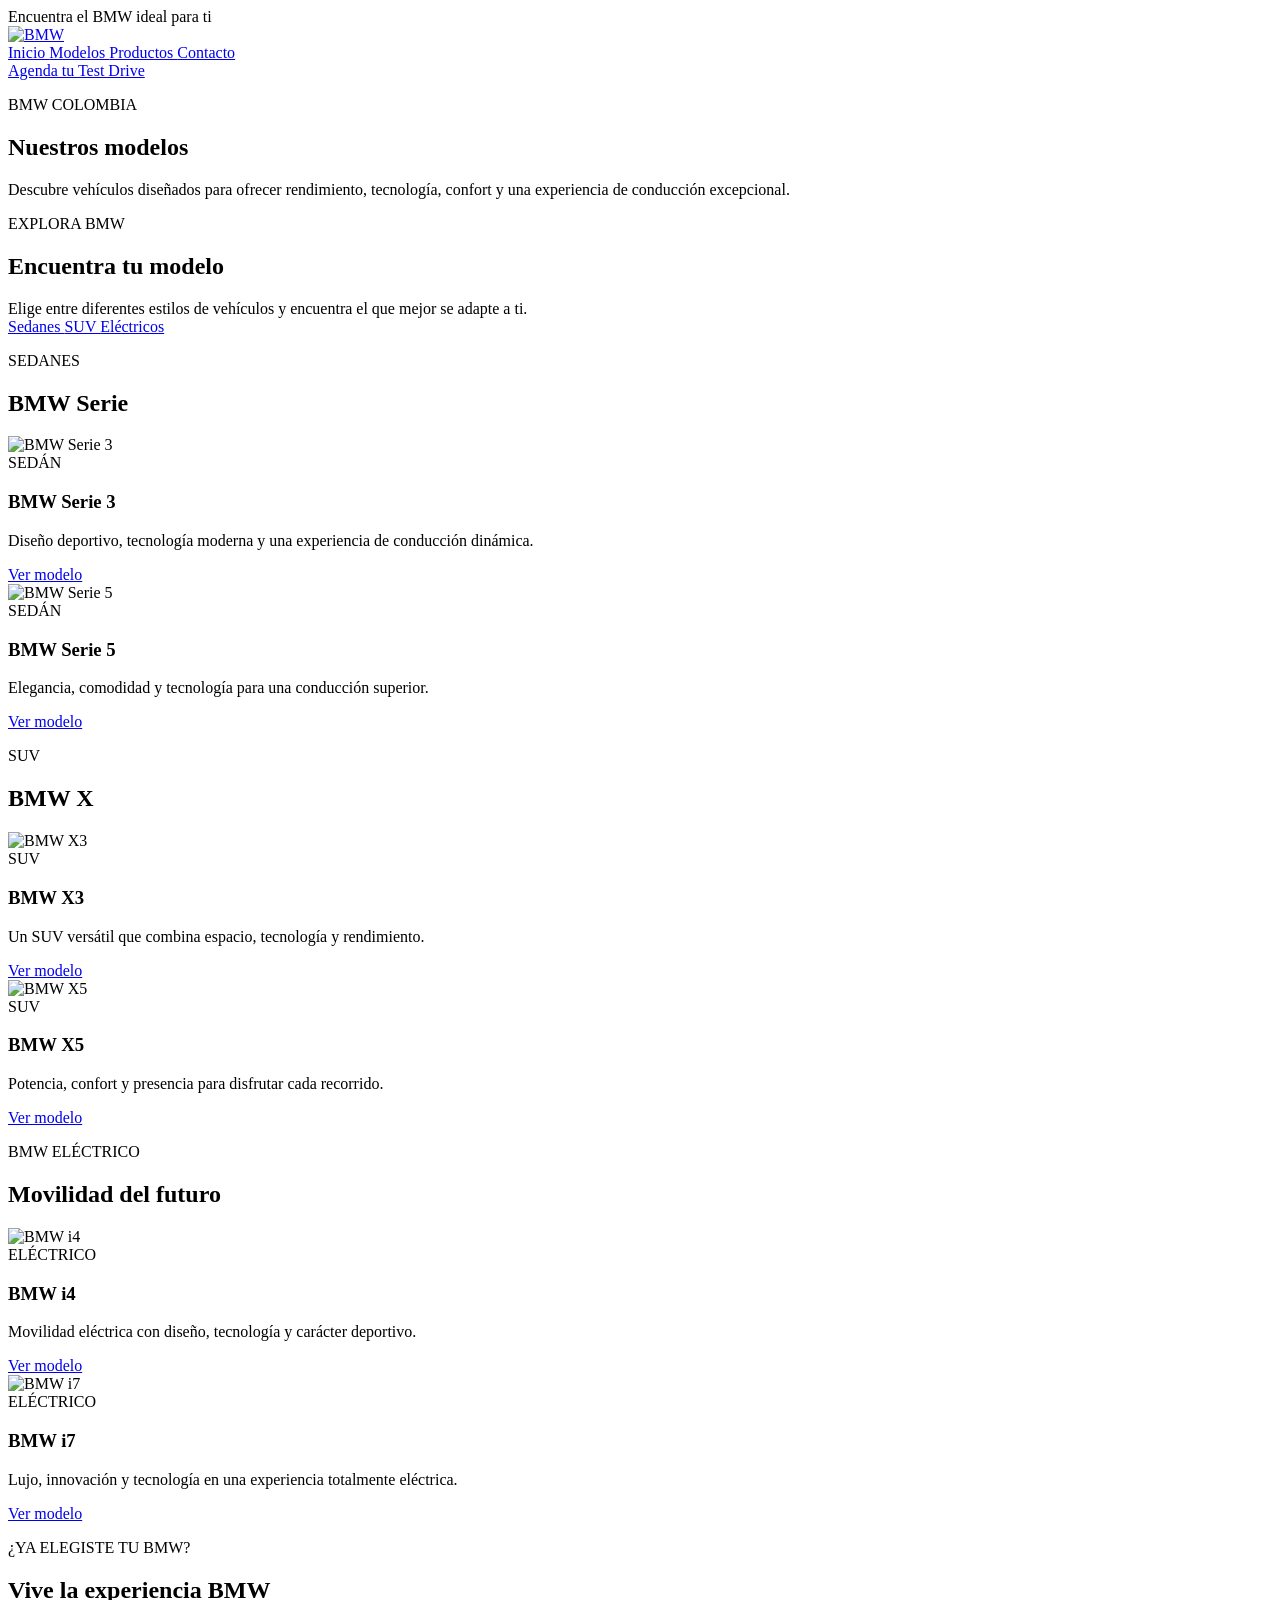
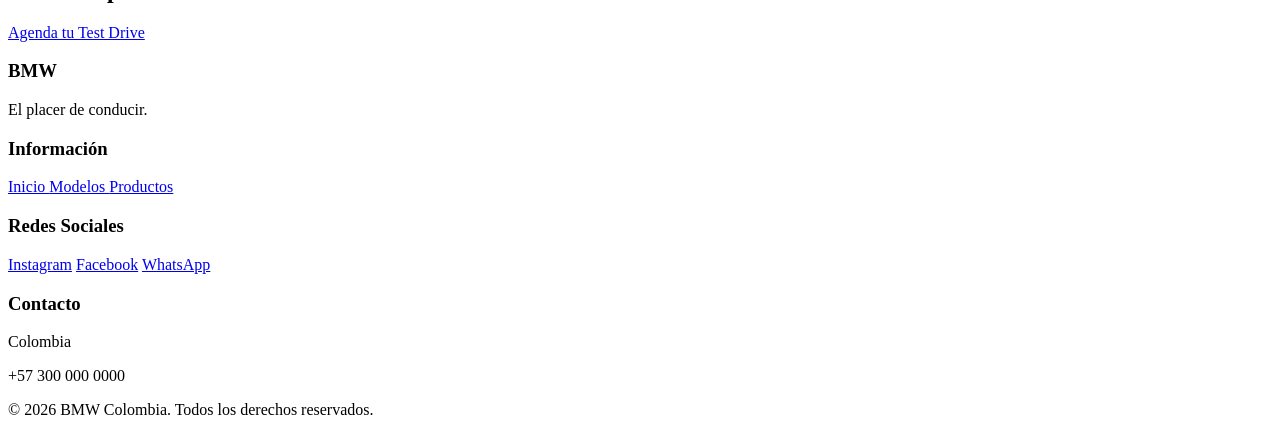
==== modelos.html @ 5158f16a "Create modelos.html" ====
<!DOCTYPE html>
<html lang="es">
<link rel="stylesheet" href="CSS/modelos.css">
<head>

    <meta charset="UTF-8">

    <meta name="viewport" content="width=device-width, initial-scale=1.0">

    <title>Modelos | BMW Colombia</title>

    <link rel="stylesheet" href="modelos.css">

</head>


<body>


    <!-- BARRA SUPERIOR -->

    <div class="barra">
        Encuentra el BMW ideal para ti
    </div>


    <!-- HEADER -->

    <header class="header">

        <!-- LOGO -->

        <a href="index.html" class="logo">

            <img src="images/logo.jpg" alt="BMW">

        </a>


        <!-- MENU -->

        <nav class="menu">

            <a href="index.html">
                Inicio
            </a>

            <a href="modelos.html" class="activo">
                Modelos
            </a>

            <a href="productos.html">
                Productos
            </a>

            <a href="contacto.html">
                Contacto
            </a>

        </nav>


        <!-- BOTON -->

        <a href="contacto.html" class="boton-test">
            Agenda tu Test Drive
        </a>

    </header>


    <!-- PORTADA -->

    <section class="portada-modelos">

        <div class="contenido-portada">

            <p>
                BMW COLOMBIA
            </p>

            <h1>
                Nuestros modelos
            </h1>

            <span>
                Descubre vehículos diseñados para ofrecer
                rendimiento, tecnología, confort y una
                experiencia de conducción excepcional.
            </span>

        </div>

    </section>


    <!-- CATEGORIAS -->

    <section class="categorias">

        <div class="titulo">

            <p>
                EXPLORA BMW
            </p>

            <h2>
                Encuentra tu modelo
            </h2>

            <span>
                Elige entre diferentes estilos de vehículos
                y encuentra el que mejor se adapte a ti.
            </span>

        </div>


        <div class="categorias-grid">

            <a href="#sedanes" class="categoria">
                Sedanes
            </a>

            <a href="#suv" class="categoria">
                SUV
            </a>

            <a href="#electricos" class="categoria">
                Eléctricos
            </a>

        </div>

    </section>


    <!-- SEDANES -->

    <section class="seccion-modelos" id="sedanes">

        <div class="titulo-modelos">

            <p>
                SEDANES
            </p>

            <h2>
                BMW Serie
            </h2>

        </div>


        <div class="modelos-grid">


            <!-- SERIE 3 -->

            <div class="modelo">

                <div class="imagen-modelo">

                    <img
                        src="images/serie3.jpg"
                        alt="BMW Serie 3"
                    >

                </div>


                <div class="info-modelo">

                    <span>
                        SEDÁN
                    </span>

                    <h3>
                        BMW Serie 3
                    </h3>

                    <p>
                        Diseño deportivo, tecnología moderna
                        y una experiencia de conducción dinámica.
                    </p>

                    <a href="#">
                        Ver modelo
                    </a>

                </div>

            </div>


            <!-- SERIE 5 -->

            <div class="modelo">

                <div class="imagen-modelo">

                    <img
                        src="images/serie5.jpg"
                        alt="BMW Serie 5"
                    >

                </div>


                <div class="info-modelo">

                    <span>
                        SEDÁN
                    </span>

                    <h3>
                        BMW Serie 5
                    </h3>

                    <p>
                        Elegancia, comodidad y tecnología
                        para una conducción superior.
                    </p>

                    <a href="#">
                        Ver modelo
                    </a>

                </div>

            </div>

        </div>

    </section>


    <!-- SUV -->

    <section class="seccion-modelos gris" id="suv">

        <div class="titulo-modelos">

            <p>
                SUV
            </p>

            <h2>
                BMW X
            </h2>

        </div>


        <div class="modelos-grid">


            <!-- X3 -->

            <div class="modelo">

                <div class="imagen-modelo">

                    <img
                        src="images/x3.jpg"
                        alt="BMW X3"
                    >

                </div>


                <div class="info-modelo">

                    <span>
                        SUV
                    </span>

                    <h3>
                        BMW X3
                    </h3>

                    <p>
                        Un SUV versátil que combina
                        espacio, tecnología y rendimiento.
                    </p>

                    <a href="#">
                        Ver modelo
                    </a>

                </div>

            </div>


            <!-- X5 -->

            <div class="modelo">

                <div class="imagen-modelo">

                    <img
                        src="images/x5.jpg"
                        alt="BMW X5"
                    >

                </div>


                <div class="info-modelo">

                    <span>
                        SUV
                    </span>

                    <h3>
                        BMW X5
                    </h3>

                    <p>
                        Potencia, confort y presencia
                        para disfrutar cada recorrido.
                    </p>

                    <a href="#">
                        Ver modelo
                    </a>

                </div>

            </div>

        </div>

    </section>


    <!-- ELÉCTRICOS -->

    <section class="seccion-modelos" id="electricos">

        <div class="titulo-modelos">

            <p>
                BMW ELÉCTRICO
            </p>

            <h2>
                Movilidad del futuro
            </h2>

        </div>


        <div class="modelos-grid">


            <!-- I4 -->

            <div class="modelo">

                <div class="imagen-modelo">

                    <img
                        src="images/i4.jpg"
                        alt="BMW i4"
                    >

                </div>


                <div class="info-modelo">

                    <span>
                        ELÉCTRICO
                    </span>

                    <h3>
                        BMW i4
                    </h3>

                    <p>
                        Movilidad eléctrica con diseño,
                        tecnología y carácter deportivo.
                    </p>

                    <a href="#">
                        Ver modelo
                    </a>

                </div>

            </div>


            <!-- I7 -->

            <div class="modelo">

                <div class="imagen-modelo">

                    <img
                        src="images/i7.jpg"
                        alt="BMW i7"
                    >

                </div>


                <div class="info-modelo">

                    <span>
                        ELÉCTRICO
                    </span>

                    <h3>
                        BMW i7
                    </h3>

                    <p>
                        Lujo, innovación y tecnología
                        en una experiencia totalmente eléctrica.
                    </p>

                    <a href="#">
                        Ver modelo
                    </a>

                </div>

            </div>

        </div>

    </section>


    <!-- LLAMADO A LA ACCIÓN -->

    <section class="llamada">

        <div>

            <p>
                ¿YA ELEGISTE TU BMW?
            </p>

            <h2>
                Vive la experiencia BMW
            </h2>

            <a href="contacto.html">
                Agenda tu Test Drive
            </a>

        </div>

    </section>


    <!-- FOOTER -->

    <footer>


        <div>

            <h3>
                BMW
            </h3>

            <p>
                El placer de conducir.
            </p>

        </div>


        <div>

            <h3>
                Información
            </h3>

            <a href="index.html">
                Inicio
            </a>

            <a href="modelos.html">
                Modelos
            </a>

            <a href="productos.html">
                Productos
            </a>

        </div>


        <div class="footer-columna">

            <h3>Redes Sociales</h3>

            <a href="https://www.instagram.com/bmw.colombia/?hl=es">Instagram</a>
            <a href="https://www.facebook.com/BMW.Colombia/?locale=es_LA">Facebook</a>
            <a href="https://wa.me/573202572769">WhatsApp</a>

        </div>


        <div>

            <h3>
                Contacto
            </h3>

            <p>
                Colombia
            </p>

            <p>
                +57 300 000 0000
            </p>

        </div>


    </footer>


    <div class="copyright">

        © 2026 BMW Colombia. Todos los derechos reservados.

    </div>


</body>

</html>
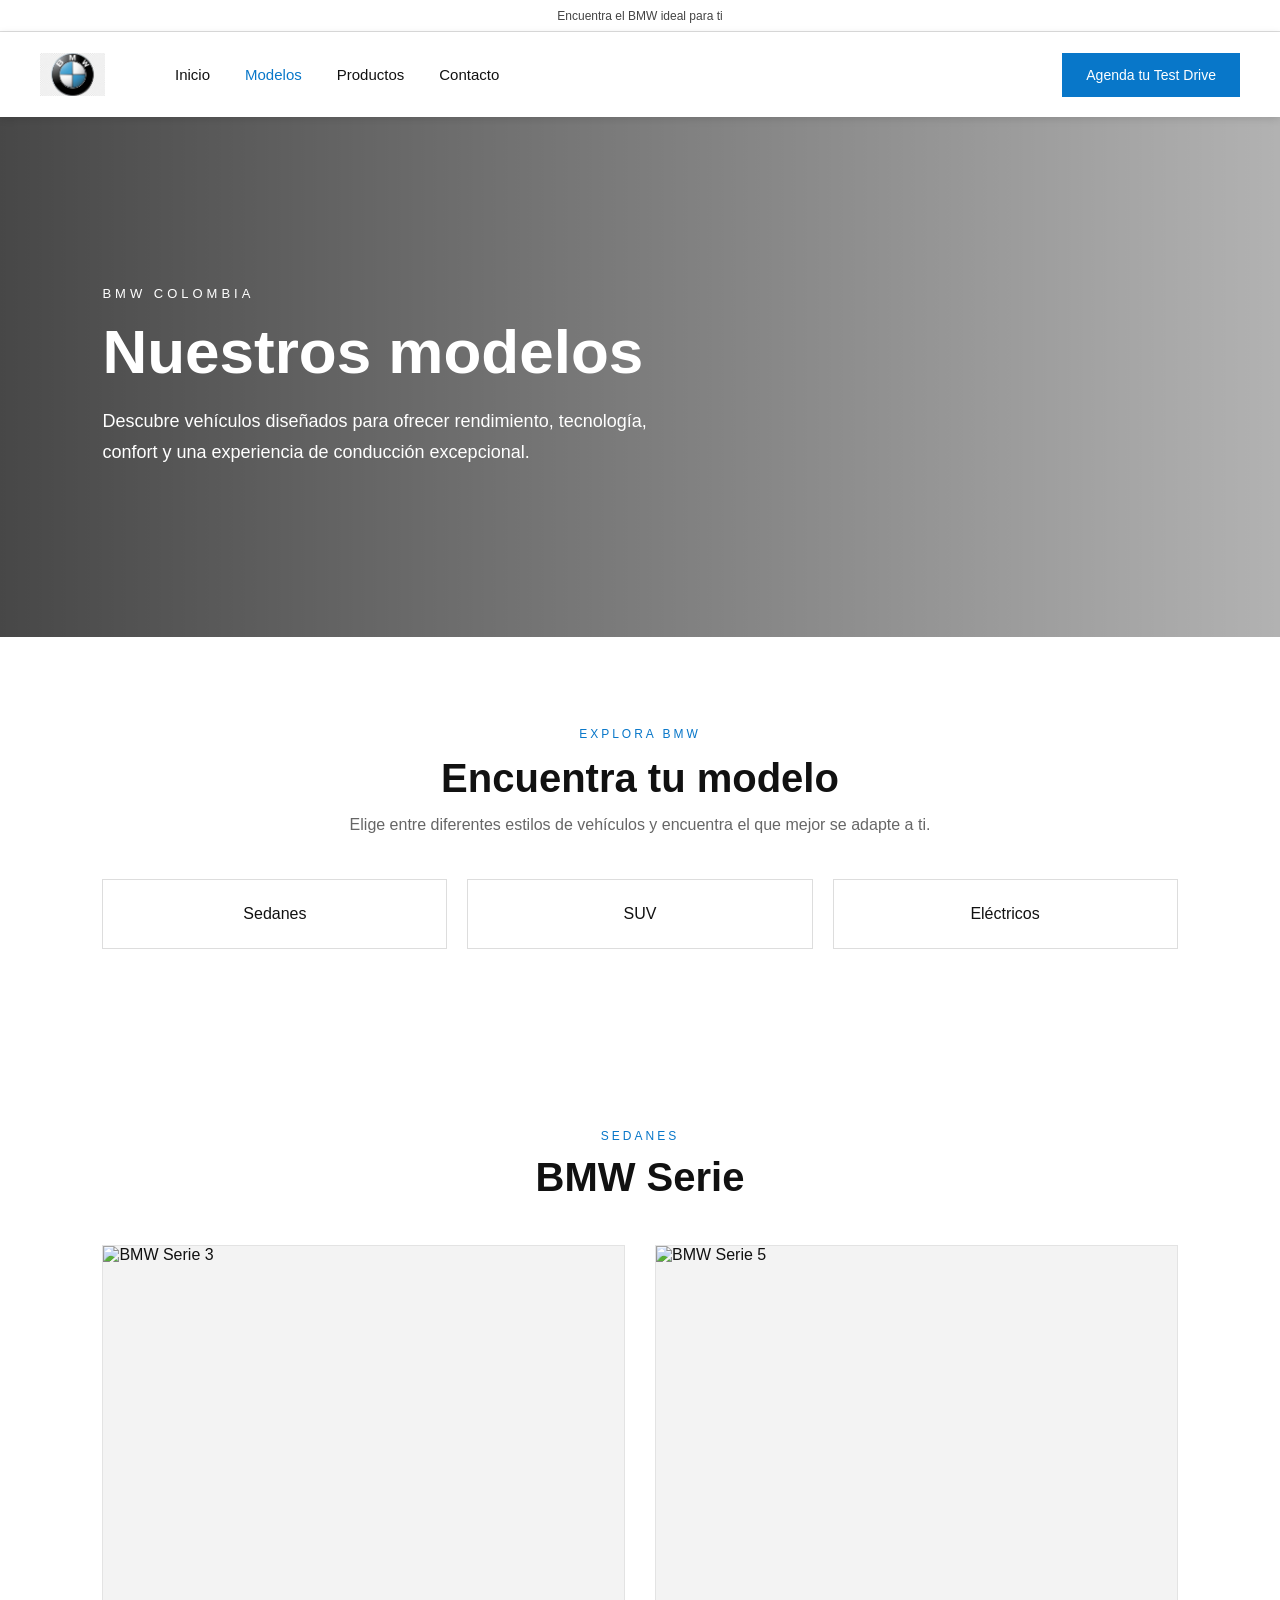
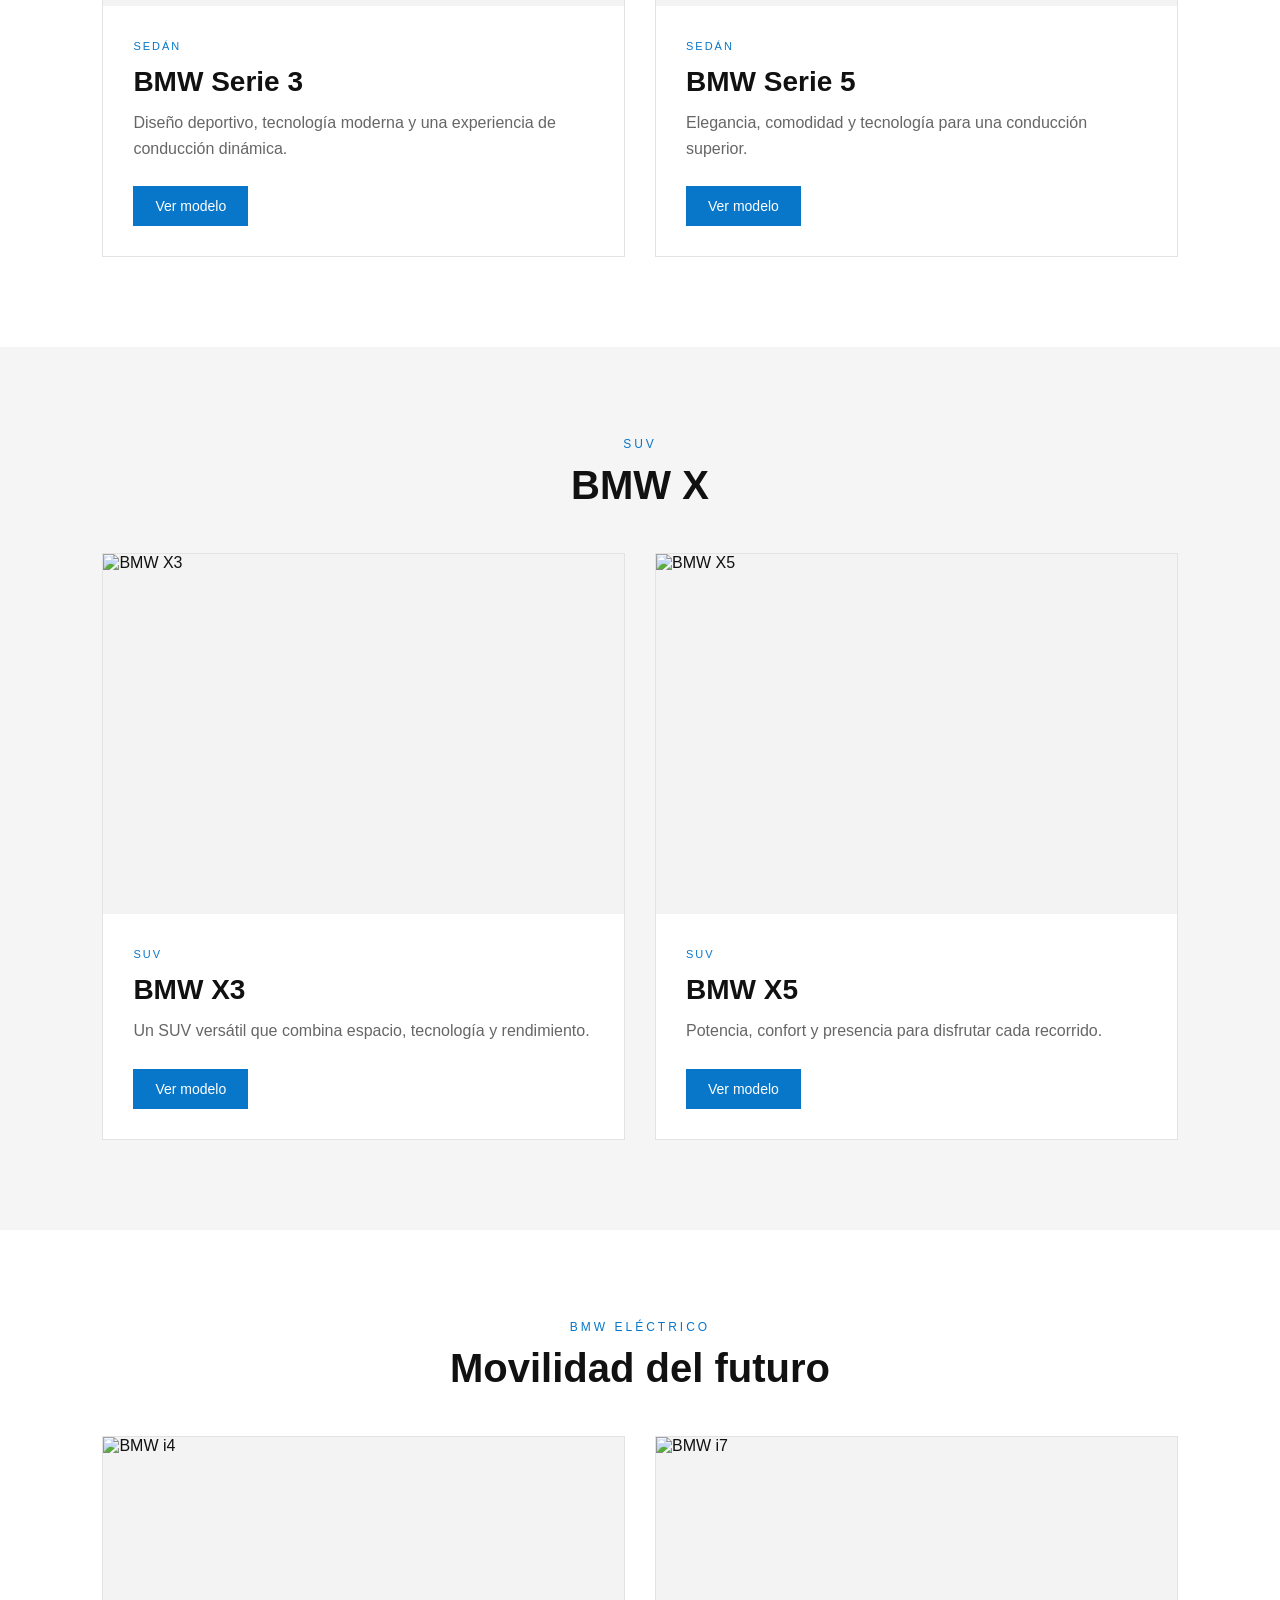
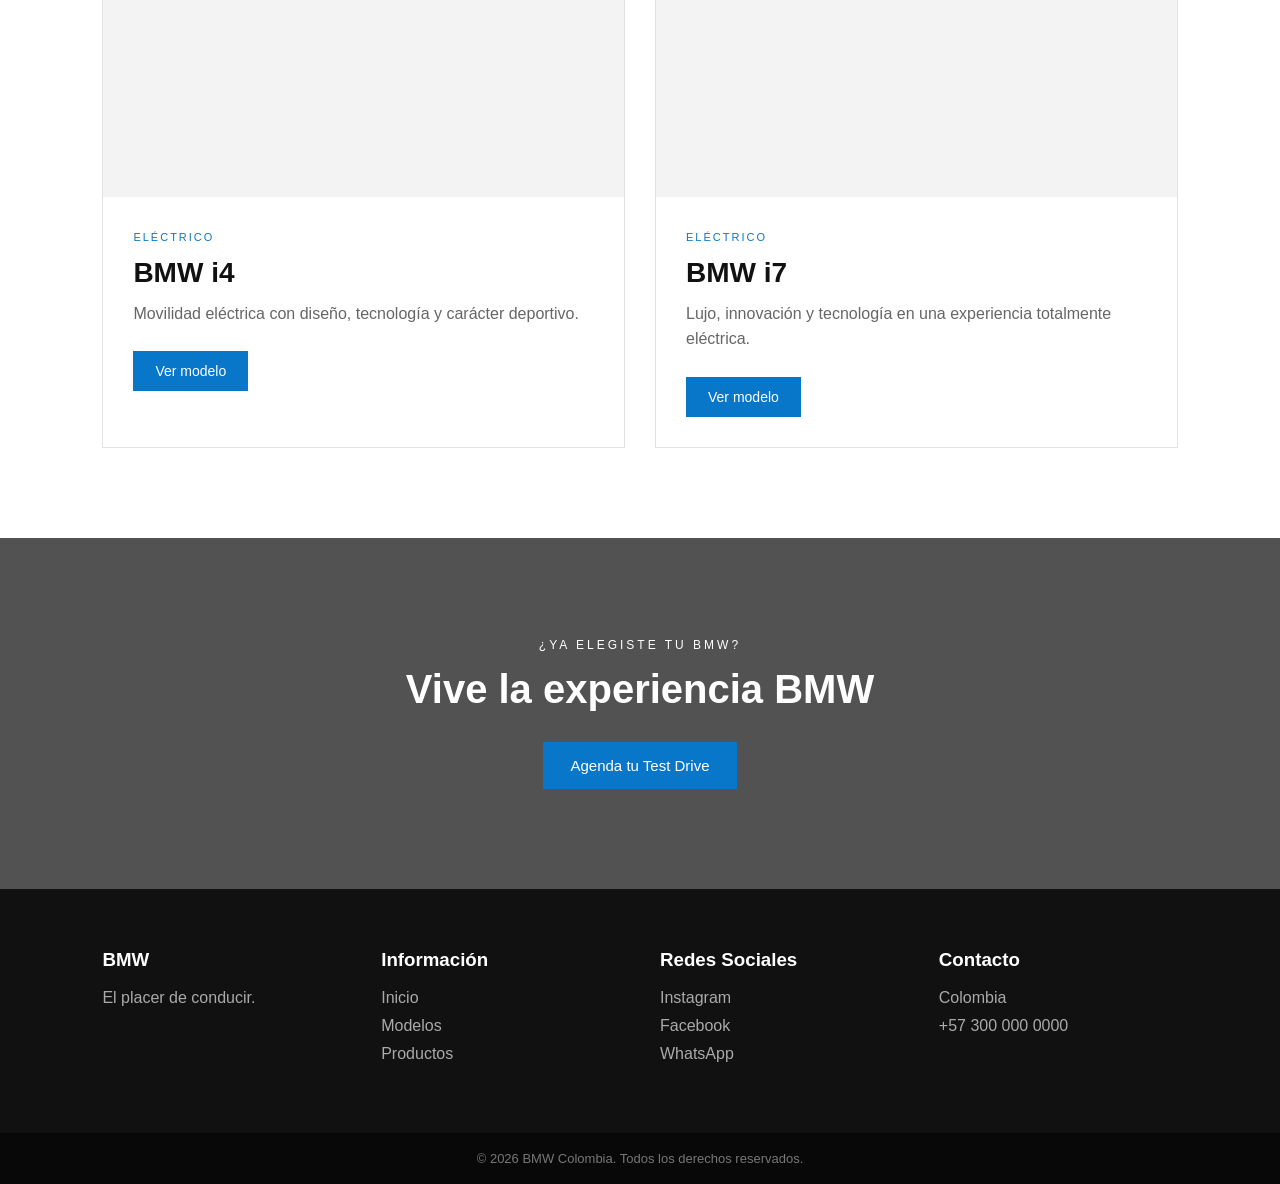
==== commit b74d8f56: "Add files via upload" ====
--- a/modelos.html
+++ b/modelos.html
@@ -1,540 +1,540 @@
-<!DOCTYPE html>
-<html lang="es">
-<link rel="stylesheet" href="CSS/modelos.css">
-<head>
-
-    <meta charset="UTF-8">
-
-    <meta name="viewport" content="width=device-width, initial-scale=1.0">
-
-    <title>Modelos | BMW Colombia</title>
-
-    <link rel="stylesheet" href="modelos.css">
-
-</head>
-
-
-<body>
-
-
-    <!-- BARRA SUPERIOR -->
-
-    <div class="barra">
-        Encuentra el BMW ideal para ti
-    </div>
-
-
-    <!-- HEADER -->
-
-    <header class="header">
-
-        <!-- LOGO -->
-
-        <a href="index.html" class="logo">
-
-            <img src="images/logo.jpg" alt="BMW">
-
-        </a>
-
-
-        <!-- MENU -->
-
-        <nav class="menu">
-
-            <a href="index.html">
-                Inicio
-            </a>
-
-            <a href="modelos.html" class="activo">
-                Modelos
-            </a>
-
-            <a href="productos.html">
-                Productos
-            </a>
-
-            <a href="contacto.html">
-                Contacto
-            </a>
-
-        </nav>
-
-
-        <!-- BOTON -->
-
-        <a href="contacto.html" class="boton-test">
-            Agenda tu Test Drive
-        </a>
-
-    </header>
-
-
-    <!-- PORTADA -->
-
-    <section class="portada-modelos">
-
-        <div class="contenido-portada">
-
-            <p>
-                BMW COLOMBIA
-            </p>
-
-            <h1>
-                Nuestros modelos
-            </h1>
-
-            <span>
-                Descubre vehículos diseñados para ofrecer
-                rendimiento, tecnología, confort y una
-                experiencia de conducción excepcional.
-            </span>
-
-        </div>
-
-    </section>
-
-
-    <!-- CATEGORIAS -->
-
-    <section class="categorias">
-
-        <div class="titulo">
-
-            <p>
-                EXPLORA BMW
-            </p>
-
-            <h2>
-                Encuentra tu modelo
-            </h2>
-
-            <span>
-                Elige entre diferentes estilos de vehículos
-                y encuentra el que mejor se adapte a ti.
-            </span>
-
-        </div>
-
-
-        <div class="categorias-grid">
-
-            <a href="#sedanes" class="categoria">
-                Sedanes
-            </a>
-
-            <a href="#suv" class="categoria">
-                SUV
-            </a>
-
-            <a href="#electricos" class="categoria">
-                Eléctricos
-            </a>
-
-        </div>
-
-    </section>
-
-
-    <!-- SEDANES -->
-
-    <section class="seccion-modelos" id="sedanes">
-
-        <div class="titulo-modelos">
-
-            <p>
-                SEDANES
-            </p>
-
-            <h2>
-                BMW Serie
-            </h2>
-
-        </div>
-
-
-        <div class="modelos-grid">
-
-
-            <!-- SERIE 3 -->
-
-            <div class="modelo">
-
-                <div class="imagen-modelo">
-
-                    <img
-                        src="images/serie3.jpg"
-                        alt="BMW Serie 3"
-                    >
-
-                </div>
-
-
-                <div class="info-modelo">
-
-                    <span>
-                        SEDÁN
-                    </span>
-
-                    <h3>
-                        BMW Serie 3
-                    </h3>
-
-                    <p>
-                        Diseño deportivo, tecnología moderna
-                        y una experiencia de conducción dinámica.
-                    </p>
-
-                    <a href="#">
-                        Ver modelo
-                    </a>
-
-                </div>
-
-            </div>
-
-
-            <!-- SERIE 5 -->
-
-            <div class="modelo">
-
-                <div class="imagen-modelo">
-
-                    <img
-                        src="images/serie5.jpg"
-                        alt="BMW Serie 5"
-                    >
-
-                </div>
-
-
-                <div class="info-modelo">
-
-                    <span>
-                        SEDÁN
-                    </span>
-
-                    <h3>
-                        BMW Serie 5
-                    </h3>
-
-                    <p>
-                        Elegancia, comodidad y tecnología
-                        para una conducción superior.
-                    </p>
-
-                    <a href="#">
-                        Ver modelo
-                    </a>
-
-                </div>
-
-            </div>
-
-        </div>
-
-    </section>
-
-
-    <!-- SUV -->
-
-    <section class="seccion-modelos gris" id="suv">
-
-        <div class="titulo-modelos">
-
-            <p>
-                SUV
-            </p>
-
-            <h2>
-                BMW X
-            </h2>
-
-        </div>
-
-
-        <div class="modelos-grid">
-
-
-            <!-- X3 -->
-
-            <div class="modelo">
-
-                <div class="imagen-modelo">
-
-                    <img
-                        src="images/x3.jpg"
-                        alt="BMW X3"
-                    >
-
-                </div>
-
-
-                <div class="info-modelo">
-
-                    <span>
-                        SUV
-                    </span>
-
-                    <h3>
-                        BMW X3
-                    </h3>
-
-                    <p>
-                        Un SUV versátil que combina
-                        espacio, tecnología y rendimiento.
-                    </p>
-
-                    <a href="#">
-                        Ver modelo
-                    </a>
-
-                </div>
-
-            </div>
-
-
-            <!-- X5 -->
-
-            <div class="modelo">
-
-                <div class="imagen-modelo">
-
-                    <img
-                        src="images/x5.jpg"
-                        alt="BMW X5"
-                    >
-
-                </div>
-
-
-                <div class="info-modelo">
-
-                    <span>
-                        SUV
-                    </span>
-
-                    <h3>
-                        BMW X5
-                    </h3>
-
-                    <p>
-                        Potencia, confort y presencia
-                        para disfrutar cada recorrido.
-                    </p>
-
-                    <a href="#">
-                        Ver modelo
-                    </a>
-
-                </div>
-
-            </div>
-
-        </div>
-
-    </section>
-
-
-    <!-- ELÉCTRICOS -->
-
-    <section class="seccion-modelos" id="electricos">
-
-        <div class="titulo-modelos">
-
-            <p>
-                BMW ELÉCTRICO
-            </p>
-
-            <h2>
-                Movilidad del futuro
-            </h2>
-
-        </div>
-
-
-        <div class="modelos-grid">
-
-
-            <!-- I4 -->
-
-            <div class="modelo">
-
-                <div class="imagen-modelo">
-
-                    <img
-                        src="images/i4.jpg"
-                        alt="BMW i4"
-                    >
-
-                </div>
-
-
-                <div class="info-modelo">
-
-                    <span>
-                        ELÉCTRICO
-                    </span>
-
-                    <h3>
-                        BMW i4
-                    </h3>
-
-                    <p>
-                        Movilidad eléctrica con diseño,
-                        tecnología y carácter deportivo.
-                    </p>
-
-                    <a href="#">
-                        Ver modelo
-                    </a>
-
-                </div>
-
-            </div>
-
-
-            <!-- I7 -->
-
-            <div class="modelo">
-
-                <div class="imagen-modelo">
-
-                    <img
-                        src="images/i7.jpg"
-                        alt="BMW i7"
-                    >
-
-                </div>
-
-
-                <div class="info-modelo">
-
-                    <span>
-                        ELÉCTRICO
-                    </span>
-
-                    <h3>
-                        BMW i7
-                    </h3>
-
-                    <p>
-                        Lujo, innovación y tecnología
-                        en una experiencia totalmente eléctrica.
-                    </p>
-
-                    <a href="#">
-                        Ver modelo
-                    </a>
-
-                </div>
-
-            </div>
-
-        </div>
-
-    </section>
-
-
-    <!-- LLAMADO A LA ACCIÓN -->
-
-    <section class="llamada">
-
-        <div>
-
-            <p>
-                ¿YA ELEGISTE TU BMW?
-            </p>
-
-            <h2>
-                Vive la experiencia BMW
-            </h2>
-
-            <a href="contacto.html">
-                Agenda tu Test Drive
-            </a>
-
-        </div>
-
-    </section>
-
-
-    <!-- FOOTER -->
-
-    <footer>
-
-
-        <div>
-
-            <h3>
-                BMW
-            </h3>
-
-            <p>
-                El placer de conducir.
-            </p>
-
-        </div>
-
-
-        <div>
-
-            <h3>
-                Información
-            </h3>
-
-            <a href="index.html">
-                Inicio
-            </a>
-
-            <a href="modelos.html">
-                Modelos
-            </a>
-
-            <a href="productos.html">
-                Productos
-            </a>
-
-        </div>
-
-
-        <div class="footer-columna">
-
-            <h3>Redes Sociales</h3>
-
-            <a href="https://www.instagram.com/bmw.colombia/?hl=es">Instagram</a>
-            <a href="https://www.facebook.com/BMW.Colombia/?locale=es_LA">Facebook</a>
-            <a href="https://wa.me/573202572769">WhatsApp</a>
-
-        </div>
-
-
-        <div>
-
-            <h3>
-                Contacto
-            </h3>
-
-            <p>
-                Colombia
-            </p>
-
-            <p>
-                +57 300 000 0000
-            </p>
-
-        </div>
-
-
-    </footer>
-
-
-    <div class="copyright">
-
-        © 2026 BMW Colombia. Todos los derechos reservados.
-
-    </div>
-
-
-</body>
-
-</html>
+<!DOCTYPE html>
+<html lang="es">
+<link rel="stylesheet" href="CSS/modelos.css">
+<head>
+
+    <meta charset="UTF-8">
+
+    <meta name="viewport" content="width=device-width, initial-scale=1.0">
+
+    <title>Modelos | BMW Colombia</title>
+
+    <link rel="stylesheet" href="modelos.css">
+
+</head>
+
+
+<body>
+
+
+    <!-- BARRA SUPERIOR -->
+
+    <div class="barra">
+        Encuentra el BMW ideal para ti
+    </div>
+
+
+    <!-- HEADER -->
+
+    <header class="header">
+
+        <!-- LOGO -->
+
+        <a href="index.html" class="logo">
+
+            <img src="images/logo.jpg" alt="BMW">
+
+        </a>
+
+
+        <!-- MENU -->
+
+        <nav class="menu">
+
+            <a href="index.html">
+                Inicio
+            </a>
+
+            <a href="modelos.html" class="activo">
+                Modelos
+            </a>
+
+            <a href="productos.html">
+                Productos
+            </a>
+
+            <a href="contacto.html">
+                Contacto
+            </a>
+
+        </nav>
+
+
+        <!-- BOTON -->
+
+        <a href="contacto.html" class="boton-test">
+            Agenda tu Test Drive
+        </a>
+
+    </header>
+
+
+    <!-- PORTADA -->
+
+    <section class="portada-modelos">
+
+        <div class="contenido-portada">
+
+            <p>
+                BMW COLOMBIA
+            </p>
+
+            <h1>
+                Nuestros modelos
+            </h1>
+
+            <span>
+                Descubre vehículos diseñados para ofrecer
+                rendimiento, tecnología, confort y una
+                experiencia de conducción excepcional.
+            </span>
+
+        </div>
+
+    </section>
+
+
+    <!-- CATEGORIAS -->
+
+    <section class="categorias">
+
+        <div class="titulo">
+
+            <p>
+                EXPLORA BMW
+            </p>
+
+            <h2>
+                Encuentra tu modelo
+            </h2>
+
+            <span>
+                Elige entre diferentes estilos de vehículos
+                y encuentra el que mejor se adapte a ti.
+            </span>
+
+        </div>
+
+
+        <div class="categorias-grid">
+
+            <a href="#sedanes" class="categoria">
+                Sedanes
+            </a>
+
+            <a href="#suv" class="categoria">
+                SUV
+            </a>
+
+            <a href="#electricos" class="categoria">
+                Eléctricos
+            </a>
+
+        </div>
+
+    </section>
+
+
+    <!-- SEDANES -->
+
+    <section class="seccion-modelos" id="sedanes">
+
+        <div class="titulo-modelos">
+
+            <p>
+                SEDANES
+            </p>
+
+            <h2>
+                BMW Serie
+            </h2>
+
+        </div>
+
+
+        <div class="modelos-grid">
+
+
+            <!-- SERIE 3 -->
+
+            <div class="modelo">
+
+                <div class="imagen-modelo">
+
+                    <img
+                        src="images/serie3.jpg"
+                        alt="BMW Serie 3"
+                    >
+
+                </div>
+
+
+                <div class="info-modelo">
+
+                    <span>
+                        SEDÁN
+                    </span>
+
+                    <h3>
+                        BMW Serie 3
+                    </h3>
+
+                    <p>
+                        Diseño deportivo, tecnología moderna
+                        y una experiencia de conducción dinámica.
+                    </p>
+
+                    <a href="#">
+                        Ver modelo
+                    </a>
+
+                </div>
+
+            </div>
+
+
+            <!-- SERIE 5 -->
+
+            <div class="modelo">
+
+                <div class="imagen-modelo">
+
+                    <img
+                        src="images/serie5.jpg"
+                        alt="BMW Serie 5"
+                    >
+
+                </div>
+
+
+                <div class="info-modelo">
+
+                    <span>
+                        SEDÁN
+                    </span>
+
+                    <h3>
+                        BMW Serie 5
+                    </h3>
+
+                    <p>
+                        Elegancia, comodidad y tecnología
+                        para una conducción superior.
+                    </p>
+
+                    <a href="#">
+                        Ver modelo
+                    </a>
+
+                </div>
+
+            </div>
+
+        </div>
+
+    </section>
+
+
+    <!-- SUV -->
+
+    <section class="seccion-modelos gris" id="suv">
+
+        <div class="titulo-modelos">
+
+            <p>
+                SUV
+            </p>
+
+            <h2>
+                BMW X
+            </h2>
+
+        </div>
+
+
+        <div class="modelos-grid">
+
+
+            <!-- X3 -->
+
+            <div class="modelo">
+
+                <div class="imagen-modelo">
+
+                    <img
+                        src="images/x3.jpg"
+                        alt="BMW X3"
+                    >
+
+                </div>
+
+
+                <div class="info-modelo">
+
+                    <span>
+                        SUV
+                    </span>
+
+                    <h3>
+                        BMW X3
+                    </h3>
+
+                    <p>
+                        Un SUV versátil que combina
+                        espacio, tecnología y rendimiento.
+                    </p>
+
+                    <a href="#">
+                        Ver modelo
+                    </a>
+
+                </div>
+
+            </div>
+
+
+            <!-- X5 -->
+
+            <div class="modelo">
+
+                <div class="imagen-modelo">
+
+                    <img
+                        src="images/x5.jpg"
+                        alt="BMW X5"
+                    >
+
+                </div>
+
+
+                <div class="info-modelo">
+
+                    <span>
+                        SUV
+                    </span>
+
+                    <h3>
+                        BMW X5
+                    </h3>
+
+                    <p>
+                        Potencia, confort y presencia
+                        para disfrutar cada recorrido.
+                    </p>
+
+                    <a href="#">
+                        Ver modelo
+                    </a>
+
+                </div>
+
+            </div>
+
+        </div>
+
+    </section>
+
+
+    <!-- ELÉCTRICOS -->
+
+    <section class="seccion-modelos" id="electricos">
+
+        <div class="titulo-modelos">
+
+            <p>
+                BMW ELÉCTRICO
+            </p>
+
+            <h2>
+                Movilidad del futuro
+            </h2>
+
+        </div>
+
+
+        <div class="modelos-grid">
+
+
+            <!-- I4 -->
+
+            <div class="modelo">
+
+                <div class="imagen-modelo">
+
+                    <img
+                        src="images/i4.jpg"
+                        alt="BMW i4"
+                    >
+
+                </div>
+
+
+                <div class="info-modelo">
+
+                    <span>
+                        ELÉCTRICO
+                    </span>
+
+                    <h3>
+                        BMW i4
+                    </h3>
+
+                    <p>
+                        Movilidad eléctrica con diseño,
+                        tecnología y carácter deportivo.
+                    </p>
+
+                    <a href="#">
+                        Ver modelo
+                    </a>
+
+                </div>
+
+            </div>
+
+
+            <!-- I7 -->
+
+            <div class="modelo">
+
+                <div class="imagen-modelo">
+
+                    <img
+                        src="images/i7.jpg"
+                        alt="BMW i7"
+                    >
+
+                </div>
+
+
+                <div class="info-modelo">
+
+                    <span>
+                        ELÉCTRICO
+                    </span>
+
+                    <h3>
+                        BMW i7
+                    </h3>
+
+                    <p>
+                        Lujo, innovación y tecnología
+                        en una experiencia totalmente eléctrica.
+                    </p>
+
+                    <a href="#">
+                        Ver modelo
+                    </a>
+
+                </div>
+
+            </div>
+
+        </div>
+
+    </section>
+
+
+    <!-- LLAMADO A LA ACCIÓN -->
+
+    <section class="llamada">
+
+        <div>
+
+            <p>
+                ¿YA ELEGISTE TU BMW?
+            </p>
+
+            <h2>
+                Vive la experiencia BMW
+            </h2>
+
+            <a href="contacto.html">
+                Agenda tu Test Drive
+            </a>
+
+        </div>
+
+    </section>
+
+
+    <!-- FOOTER -->
+
+    <footer>
+
+
+        <div>
+
+            <h3>
+                BMW
+            </h3>
+
+            <p>
+                El placer de conducir.
+            </p>
+
+        </div>
+
+
+        <div>
+
+            <h3>
+                Información
+            </h3>
+
+            <a href="index.html">
+                Inicio
+            </a>
+
+            <a href="modelos.html">
+                Modelos
+            </a>
+
+            <a href="productos.html">
+                Productos
+            </a>
+
+        </div>
+
+
+        <div class="footer-columna">
+
+            <h3>Redes Sociales</h3>
+
+            <a href="https://www.instagram.com/bmw.colombia/?hl=es">Instagram</a>
+            <a href="https://www.facebook.com/BMW.Colombia/?locale=es_LA">Facebook</a>
+            <a href="https://wa.me/573202572769">WhatsApp</a>
+
+        </div>
+
+
+        <div>
+
+            <h3>
+                Contacto
+            </h3>
+
+            <p>
+                Colombia
+            </p>
+
+            <p>
+                +57 300 000 0000
+            </p>
+
+        </div>
+
+
+    </footer>
+
+
+    <div class="copyright">
+
+        © 2026 BMW Colombia. Todos los derechos reservados.
+
+    </div>
+
+
+</body>
+
+</html>
--- a/CSS/modelos.css
+++ b/CSS/modelos.css
@@ -0,0 +1,613 @@
+/* =========================
+   GENERAL
+   ========================= */
+
+* {
+    margin: 0;
+    padding: 0;
+    box-sizing: border-box;
+}
+
+html {
+    scroll-behavior: smooth;
+}
+
+body {
+    font-family: Arial, Helvetica, sans-serif;
+    color: #111;
+    background-color: white;
+}
+
+
+/* =========================
+   BARRA
+   ========================= */
+
+.barra {
+    width: 100%;
+    height: 32px;
+
+    display: flex;
+    align-items: center;
+    justify-content: center;
+
+    border-bottom: 1px solid #ddd;
+
+    font-size: 12px;
+    color: #444;
+}
+
+
+/* =========================
+   HEADER
+   ========================= */
+
+.header {
+    width: 100%;
+    height: 85px;
+
+    display: flex;
+    align-items: center;
+
+    padding: 0 40px;
+
+    background-color: white;
+
+    box-shadow: 0 2px 8px rgba(0, 0, 0, 0.12);
+
+    position: relative;
+    z-index: 10;
+}
+
+
+/* LOGO */
+
+.logo img {
+    width: 65px;
+    height: 65px;
+
+    object-fit: contain;
+
+    display: block;
+}
+
+
+/* MENU */
+
+.menu {
+    display: flex;
+
+    gap: 35px;
+
+    margin-left: 70px;
+}
+
+.menu a {
+    color: #111;
+
+    text-decoration: none;
+
+    font-size: 15px;
+
+    transition: 0.3s;
+}
+
+.menu a:hover,
+.menu a.activo {
+    color: #0877c9;
+}
+
+
+/* BOTON */
+
+.boton-test {
+    margin-left: auto;
+
+    padding: 14px 24px;
+
+    background-color: #0877c9;
+
+    color: white;
+
+    text-decoration: none;
+
+    font-size: 14px;
+
+    transition: 0.3s;
+}
+
+.boton-test:hover {
+    background-color: #055b97;
+}
+
+
+/* =========================
+   PORTADA
+   ========================= */
+
+.portada-modelos {
+    width: 100%;
+
+    height: 520px;
+
+    display: flex;
+
+    align-items: center;
+
+    position: relative;
+
+    background-image:
+        linear-gradient(
+            to right,
+            rgba(0, 0, 0, 0.72),
+            rgba(0, 0, 0, 0.30)
+        ),
+        url("images/modelos-portada.jpg");
+
+    background-size: cover;
+
+    background-position: center;
+
+    background-repeat: no-repeat;
+}
+
+
+/* TEXTO PORTADA */
+
+.contenido-portada {
+    width: 600px;
+
+    margin-left: 8%;
+
+    color: white;
+}
+
+.contenido-portada p {
+    font-size: 13px;
+
+    letter-spacing: 4px;
+
+    margin-bottom: 18px;
+}
+
+.contenido-portada h1 {
+    font-size: 62px;
+
+    line-height: 1.05;
+
+    margin-bottom: 22px;
+}
+
+.contenido-portada span {
+    display: block;
+
+    max-width: 550px;
+
+    font-size: 18px;
+
+    line-height: 1.7;
+}
+
+
+/* =========================
+   CATEGORIAS
+   ========================= */
+
+.categorias {
+    padding: 90px 8%;
+}
+
+.titulo {
+    text-align: center;
+
+    margin-bottom: 45px;
+}
+
+.titulo p {
+    font-size: 12px;
+
+    letter-spacing: 3px;
+
+    color: #0877c9;
+
+    margin-bottom: 15px;
+}
+
+.titulo h2 {
+    font-size: 40px;
+
+    margin-bottom: 15px;
+}
+
+.titulo span {
+    color: #666;
+}
+
+
+/* CATEGORIAS GRID */
+
+.categorias-grid {
+    display: grid;
+
+    grid-template-columns: repeat(3, 1fr);
+
+    gap: 20px;
+}
+
+.categoria {
+    padding: 25px;
+
+    text-align: center;
+
+    text-decoration: none;
+
+    color: #111;
+
+    border: 1px solid #ddd;
+
+    transition: 0.3s;
+}
+
+.categoria:hover {
+    background-color: #0877c9;
+
+    color: white;
+
+    border-color: #0877c9;
+}
+
+
+/* =========================
+   SECCIONES MODELOS
+   ========================= */
+
+.seccion-modelos {
+    padding: 90px 8%;
+
+    background-color: white;
+}
+
+.seccion-modelos.gris {
+    background-color: #f5f5f5;
+}
+
+.titulo-modelos {
+    text-align: center;
+
+    margin-bottom: 45px;
+}
+
+.titulo-modelos p {
+    font-size: 12px;
+
+    letter-spacing: 3px;
+
+    color: #0877c9;
+
+    margin-bottom: 12px;
+}
+
+.titulo-modelos h2 {
+    font-size: 40px;
+}
+
+
+/* =========================
+   GRID
+   ========================= */
+
+.modelos-grid {
+    display: grid;
+
+    grid-template-columns: repeat(2, 1fr);
+
+    gap: 30px;
+}
+
+
+/* =========================
+   TARJETA
+   ========================= */
+
+.modelo {
+    background-color: white;
+
+    border: 1px solid #e3e3e3;
+
+    overflow: hidden;
+
+    transition: 0.3s;
+}
+
+.modelo:hover {
+    transform: translateY(-6px);
+
+    box-shadow: 0 10px 25px rgba(0, 0, 0, 0.12);
+}
+
+
+/* IMAGEN */
+
+.imagen-modelo {
+    width: 100%;
+
+    height: 360px;
+
+    overflow: hidden;
+
+    background-color: #f3f3f3;
+}
+
+.imagen-modelo img {
+    width: 100%;
+    height: 100%;
+
+    display: block;
+
+    object-fit: cover;
+
+    transition: 0.4s;
+}
+
+.modelo:hover .imagen-modelo img {
+    transform: scale(1.04);
+}
+
+
+/* INFORMACION */
+
+.info-modelo {
+    padding: 30px;
+}
+
+.info-modelo span {
+    color: #0877c9;
+
+    font-size: 11px;
+
+    letter-spacing: 2px;
+}
+
+.info-modelo h3 {
+    font-size: 28px;
+
+    margin: 12px 0;
+}
+
+.info-modelo p {
+    color: #666;
+
+    line-height: 1.6;
+
+    margin-bottom: 25px;
+}
+
+.info-modelo a {
+    display: inline-block;
+
+    padding: 12px 22px;
+
+    background-color: #0877c9;
+
+    color: white;
+
+    text-decoration: none;
+
+    font-size: 14px;
+
+    transition: 0.3s;
+}
+
+.info-modelo a:hover {
+    background-color: #055b97;
+}
+
+
+/* =========================
+   LLAMADA FINAL
+   ========================= */
+
+.llamada {
+    width: 100%;
+
+    padding: 100px 8%;
+
+    text-align: center;
+
+    color: white;
+
+    background-image:
+        linear-gradient(
+            rgba(0, 0, 0, 0.68),
+            rgba(0, 0, 0, 0.68)
+        ),
+        url("images/modelos-portada.jpg");
+
+    background-size: cover;
+
+    background-position: center;
+}
+
+.llamada p {
+    font-size: 12px;
+
+    letter-spacing: 3px;
+
+    margin-bottom: 15px;
+}
+
+.llamada h2 {
+    font-size: 40px;
+
+    margin-bottom: 30px;
+}
+
+.llamada a {
+    display: inline-block;
+
+    padding: 15px 28px;
+
+    background-color: #0877c9;
+
+    color: white;
+
+    text-decoration: none;
+
+    font-size: 15px;
+}
+
+.llamada a:hover {
+    background-color: #055b97;
+}
+
+
+/* =========================
+   FOOTER
+   ========================= */
+
+footer {
+    width: 100%;
+
+    padding: 60px 8%;
+
+    display: grid;
+
+    grid-template-columns: repeat(4, 1fr);
+
+    gap: 40px;
+
+    background-color: #111;
+
+    color: white;
+}
+
+footer h3 {
+    margin-bottom: 18px;
+}
+
+footer p {
+    color: #aaa;
+
+    margin-bottom: 10px;
+}
+
+footer a {
+    display: block;
+
+    color: #aaa;
+
+    text-decoration: none;
+
+    margin-bottom: 10px;
+}
+
+footer a:hover {
+    color: white;
+}
+
+
+/* COPYRIGHT */
+
+.copyright {
+    padding: 18px;
+
+    text-align: center;
+
+    background-color: #080808;
+
+    color: #777;
+
+    font-size: 13px;
+}
+
+
+/* =========================
+   RESPONSIVE
+   ========================= */
+
+@media (max-width: 900px) {
+
+    .menu {
+        gap: 20px;
+
+        margin-left: 35px;
+    }
+
+    .modelos-grid {
+        grid-template-columns: 1fr;
+    }
+
+    .categorias-grid {
+        grid-template-columns: 1fr;
+    }
+
+    footer {
+        grid-template-columns: 1fr 1fr;
+    }
+}
+
+
+@media (max-width: 650px) {
+
+    .header {
+        height: auto;
+
+        padding: 18px 20px;
+
+        flex-wrap: wrap;
+
+        gap: 15px;
+    }
+
+    .menu {
+        order: 3;
+
+        width: 100%;
+
+        margin-left: 0;
+
+        justify-content: center;
+
+        flex-wrap: wrap;
+    }
+
+    .boton-test {
+        margin-left: auto;
+    }
+
+    .portada-modelos {
+        height: 500px;
+    }
+
+    .contenido-portada {
+        width: 85%;
+
+        margin-left: 7%;
+    }
+
+    .contenido-portada h1 {
+        font-size: 42px;
+    }
+
+    .contenido-portada span {
+        font-size: 16px;
+    }
+
+    .categorias,
+    .seccion-modelos {
+        padding: 65px 6%;
+    }
+
+    .titulo h2,
+    .titulo-modelos h2 {
+        font-size: 32px;
+    }
+
+    .imagen-modelo {
+        height: 280px;
+    }
+
+    footer {
+        grid-template-columns: 1fr;
+    }
+}
